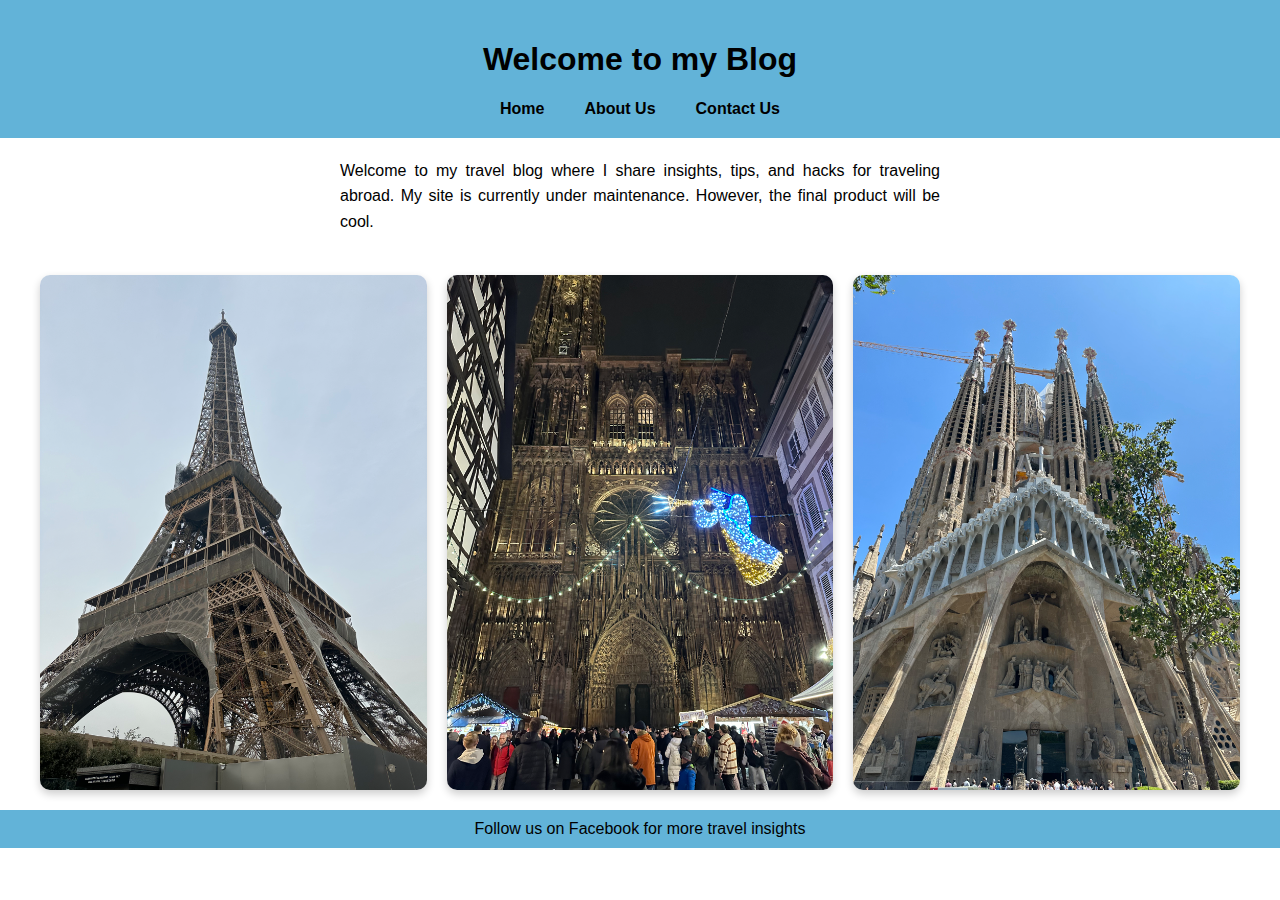
==== index.html @ 5c8da372 "Updated style, added pages to navigation menu" ====
<!doctype html>
<html class="no-js" lang="en">

  <head>
    <meta charset="utf-8">
    <meta name="viewport" content="width=device-width, initial-scale=1">
    <title>Travel Blog</title>
    <style>
      body {
        font-family: Arial, Helvetica, sans-serif;
        margin: 0;
        padding: 0;
        display: flex;
        flex-direction: column;
        align-items: center;
      }

      header {
        width: 100%;
        background-color: #62b3d8;
        color: rgb(0, 0, 0);
        padding: 20px 0;
        text-align: center;
      }

      header h1 {
        margin: 10;
        font-size: 2rem;
      }

      nav ul {
        list-style: none;
        padding: 0;
        margin: 10px 0 0;
        display: flex;
        justify-content: center;
        gap: 40px;
      }

      nav ul li {
        display: inline;
      }

      nav ul li a {
        text-decoration: none;
        color: black;
        font-weight: bold;
      }

      nav ul li a:hover {
        color: white;
        background-color: #000;
        padding: 5px 10px;
        border-radius: 5px;
      }

      .container {
        display: grid;
        grid-template-columns: repeat(auto-fit, minmax(300px, 1fr));
        gap: 20px;
        padding: 20px;
        max-width: 1200px;
      }

      .image-box {
        overflow: hidden;
        border-radius: 10px;
        box-shadow: 0 4px 8px rgba(0, 0, 0, 0.2);
      }

      .image-box img {
        width: 100%;
        height: auto;
        display: block;
      }

      footer {
        margin-top: auto;
        width: 100%;
        background-color: #62b3d8;
        color: rgb(0, 0, 0);
        text-align: center;
        padding: 10px;
      }
      p {max-width: 600px;
        word-wrap: break-word;
        margin: 20px auto;
        line-height: 1.6;
        text-align: justify;
    }

    </style>
  </head>

  <body>
    <header>
      <h1>Welcome to my Blog</h1>
      <nav>
        <ul>
          <li><a href="index.html">Home</a></li>
          <li><a href="aboutus.html">About Us</a></li>
          <li><a href="contactus.html">Contact Us</a></li>
        </ul>
      </nav>
    </header>
    <p>Welcome to my travel blog where I share insights, tips, and hacks for traveling abroad. My site is currently under maintenance. However, the final product will be cool.</p>
    <div class="container">
      <div class="image-box">
        <img src="img/IMG_2131.jpg" alt="Travel image 1">
      </div>
      <div class="image-box">
        <img src="img/IMG_0789.jpg" alt="Travel image 2">
      </div>
      <div class="image-box">
        <img src="img/IMG_6419.jpg" alt="Travel image 3">
      </div>
    </div>


    <footer>
      <p2>Follow us on Facebook for more travel insights</p2>
    </footer>
  </body>
</html>
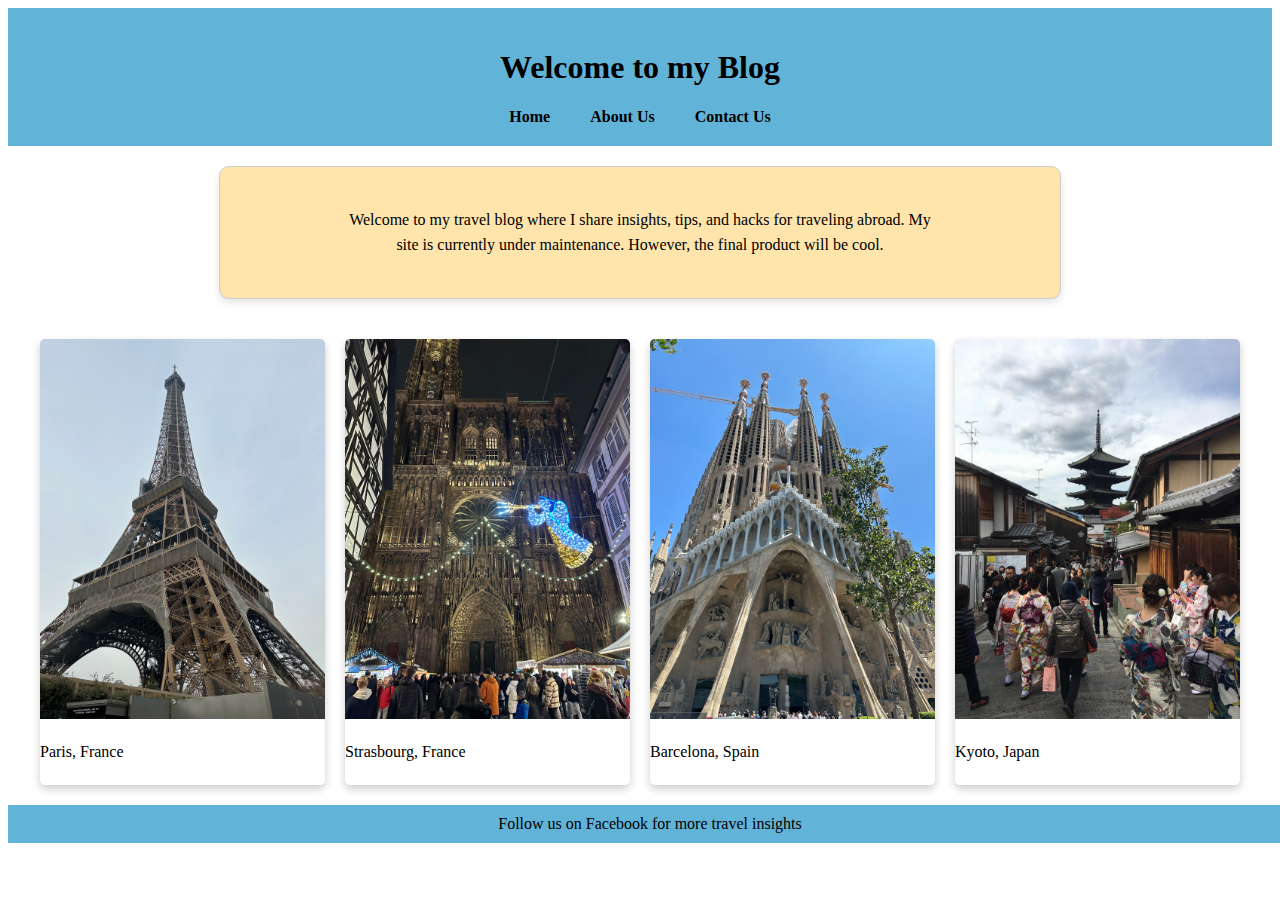
==== commit cff61fbb: "Updated style, created four more pages, made the four pages clickable links" ====
--- a/index.html
+++ b/index.html
@@ -5,93 +5,8 @@
     <meta charset="utf-8">
     <meta name="viewport" content="width=device-width, initial-scale=1">
     <title>Travel Blog</title>
-    <style>
-      body {
-        font-family: Arial, Helvetica, sans-serif;
-        margin: 0;
-        padding: 0;
-        display: flex;
-        flex-direction: column;
-        align-items: center;
-      }
-
-      header {
-        width: 100%;
-        background-color: #62b3d8;
-        color: rgb(0, 0, 0);
-        padding: 20px 0;
-        text-align: center;
-      }
-
-      header h1 {
-        margin: 10;
-        font-size: 2rem;
-      }
-
-      nav ul {
-        list-style: none;
-        padding: 0;
-        margin: 10px 0 0;
-        display: flex;
-        justify-content: center;
-        gap: 40px;
-      }
-
-      nav ul li {
-        display: inline;
-      }
-
-      nav ul li a {
-        text-decoration: none;
-        color: black;
-        font-weight: bold;
-      }
-
-      nav ul li a:hover {
-        color: white;
-        background-color: #000;
-        padding: 5px 10px;
-        border-radius: 5px;
-      }
-
-      .container {
-        display: grid;
-        grid-template-columns: repeat(auto-fit, minmax(300px, 1fr));
-        gap: 20px;
-        padding: 20px;
-        max-width: 1200px;
-      }
-
-      .image-box {
-        overflow: hidden;
-        border-radius: 10px;
-        box-shadow: 0 4px 8px rgba(0, 0, 0, 0.2);
-      }
-
-      .image-box img {
-        width: 100%;
-        height: auto;
-        display: block;
-      }
-
-      footer {
-        margin-top: auto;
-        width: 100%;
-        background-color: #62b3d8;
-        color: rgb(0, 0, 0);
-        text-align: center;
-        padding: 10px;
-      }
-      p {max-width: 600px;
-        word-wrap: break-word;
-        margin: 20px auto;
-        line-height: 1.6;
-        text-align: justify;
-    }
-
-    </style>
+    <link rel="stylesheet" href="css/style.css">
   </head>
-
   <body>
     <header>
       <h1>Welcome to my Blog</h1>
@@ -103,18 +18,42 @@
         </ul>
       </nav>
     </header>
-    <p>Welcome to my travel blog where I share insights, tips, and hacks for traveling abroad. My site is currently under maintenance. However, the final product will be cool.</p>
-    <div class="container">
-      <div class="image-box">
-        <img src="img/IMG_2131.jpg" alt="Travel image 1">
+
+    <div class="text-box">
+        <p>Welcome to my travel blog where I share insights, tips, and hacks for traveling abroad. My site is currently under maintenance. However, the final product will be cool.</p>
       </div>
-      <div class="image-box">
-        <img src="img/IMG_0789.jpg" alt="Travel image 2">
+
+      <div class="container">
+        <!-- Paris -->
+        <div class="image-box">
+          <a href="paris.html">
+            <img src="img/IMG_2131.jpg" alt="Paris">
+          </a>
+          <p>Paris, France</p>
+        </div>
+        <!-- Strasbourg -->
+        <div class="image-box">
+          <a href="strasbourg.html">
+            <img src="img/IMG_0789.jpg" alt="Strasbourg">
+          </a>
+          <p>Strasbourg, France</p>
+        </div>
+        <!-- Barcelona -->
+        <div class="image-box">
+          <a href="barcelona.html">
+            <img src="img/IMG_6419.jpg" alt="Barcelona">
+          </a>
+          <p>Barcelona, Spain</p>
+        </div>
+        <!-- Japan -->
+        <div class="image-box">
+          <a href="japan.html">
+            <img src="img/unnamed.jpg" alt="Japan">
+          </a>
+          <p>Kyoto, Japan</p>
+        </div>
       </div>
-      <div class="image-box">
-        <img src="img/IMG_6419.jpg" alt="Travel image 3">
-      </div>
-    </div>
+      
 
 
     <footer>
--- a/css/style.css
+++ b/css/style.css
@@ -0,0 +1,103 @@
+<style>
+body {
+  font-family: Arial, Helvetica, sans-serif;
+  margin: 0;
+  padding: 0;
+  display: flex;
+  flex-direction: column;
+  align-items: center;
+}
+
+header {
+  width: 100%;
+  background-color: #62b3d8;
+  color: rgb(0, 0, 0);
+  padding: 20px 0;
+  text-align: center;
+}
+
+header h1 {
+  margin: 10;
+  font-size: 2rem;
+}
+
+nav ul {
+  list-style: none;
+  padding: 0;
+  margin: 10px 0 0;
+  display: flex;
+  justify-content: center;
+  gap: 40px;
+}
+
+nav ul li {
+  display: inline;
+}
+
+nav ul li a {
+  text-decoration: none;
+  color: black;
+  font-weight: bold;
+}
+
+nav ul li a:hover {
+  color: white;
+  background-color: #000;
+  padding: 5px 10px;
+  border-radius: 5px;
+}
+
+.text-box {
+  max-width: 800px; /* Constrain the box width */
+  margin: 20px auto; /* Center the box */
+  padding: 20px; /* Add padding inside the box */
+  border: 1px solid #ccc; /* Add a subtle border */
+  border-radius: 10px; /* Round the corners */
+  background-color: #ffe5ac; /* Light background color for contrast */
+  box-shadow: 0 4px 8px rgba(0, 0, 0, 0.1); /* Add a light shadow */
+}
+
+.text-box p {
+  text-align: center;
+}
+
+
+
+.container {
+  display: grid;
+  grid-template-columns: repeat(auto-fit, minmax(250px, 1fr)); 
+  gap: 20px; 
+  padding: 20px;
+  max-width: 1200px; 
+  margin: auto; 
+}
+
+.image-box {
+  border-radius: 5px;
+  box-shadow: 0 4px 8px rgba(0, 0, 0, 0.2); 
+  overflow: hidden; 
+}
+
+
+.image-box img {
+  width: 100%;
+  height: auto;
+  display: block;
+}
+
+footer {
+  margin-top: auto;
+  width: 100%;
+  background-color: #62b3d8;
+  color: rgb(0, 0, 0);
+  text-align: center;
+  padding: 10px;
+}
+p {max-width: 600px;
+  word-wrap: break-word;
+  margin: 20px auto;
+  line-height: 1.6;
+  text-align: justify;
+}
+
+</style>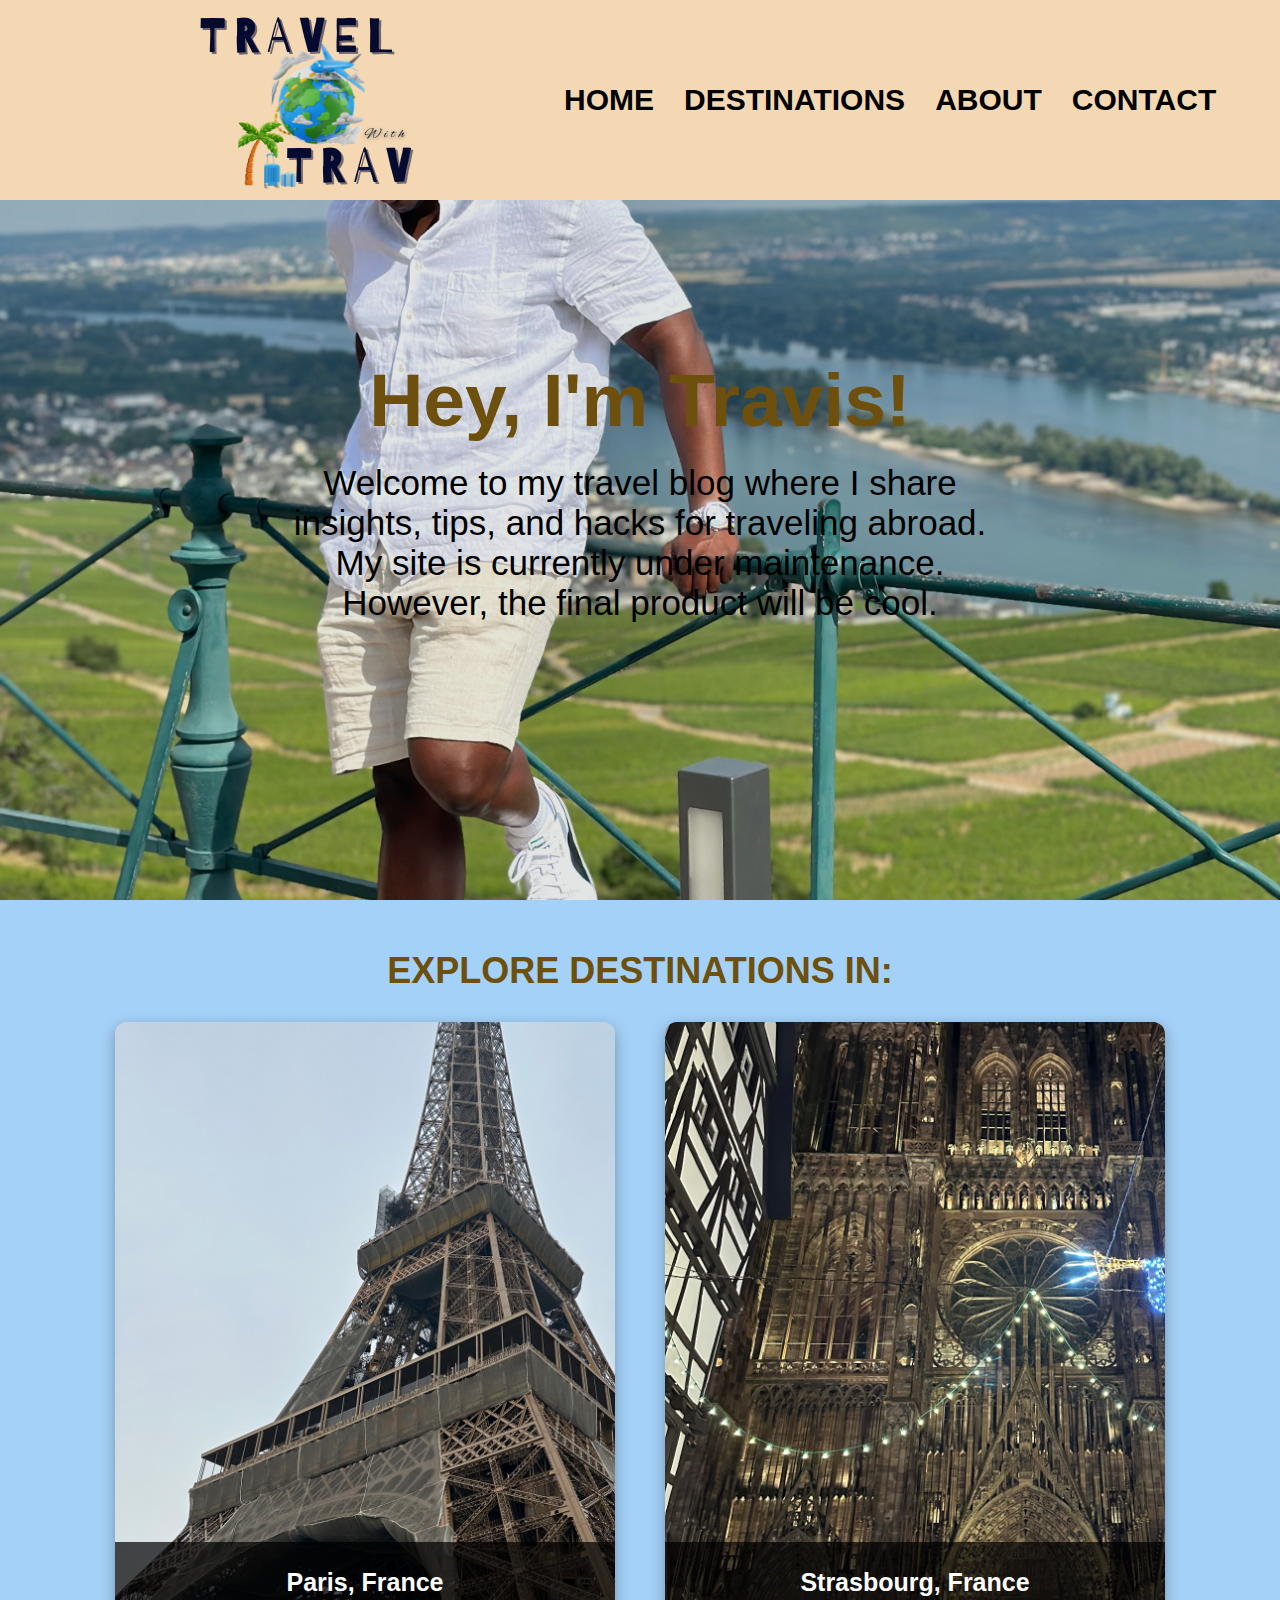
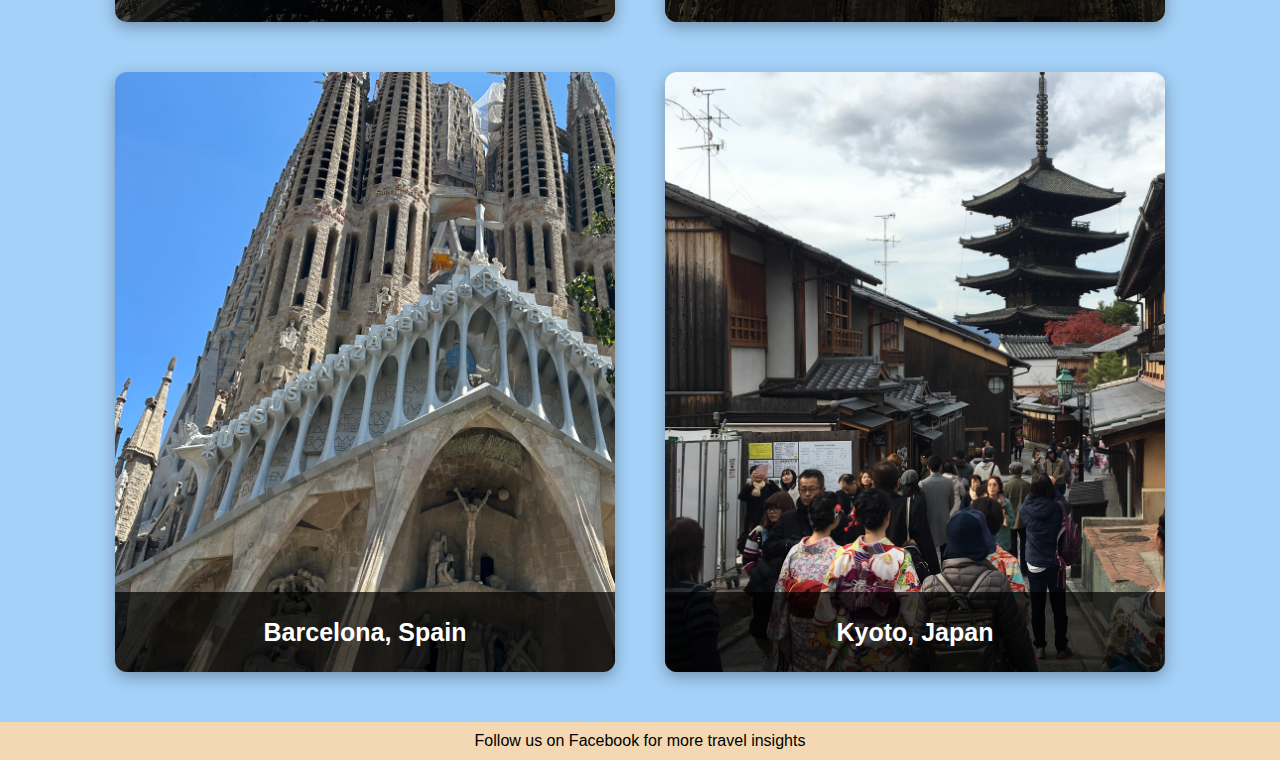
==== commit e699be1a: "Fixed formatting, added logo" ====
--- a/index.html
+++ b/index.html
@@ -1,63 +1,288 @@
-<!doctype html>
-<html class="no-js" lang="en">
-
-  <head>
-    <meta charset="utf-8">
-    <meta name="viewport" content="width=device-width, initial-scale=1">
-    <title>Travel Blog</title>
-    <link rel="stylesheet" href="css/style.css">
-  </head>
-  <body>
-    <header>
-      <h1>Welcome to my Blog</h1>
-      <nav>
-        <ul>
-          <li><a href="index.html">Home</a></li>
-          <li><a href="aboutus.html">About Us</a></li>
-          <li><a href="contactus.html">Contact Us</a></li>
-        </ul>
-      </nav>
-    </header>
-
-    <div class="text-box">
-        <p>Welcome to my travel blog where I share insights, tips, and hacks for traveling abroad. My site is currently under maintenance. However, the final product will be cool.</p>
-      </div>
-
-      <div class="container">
+<!DOCTYPE html>
+<html lang="en">
+
+<head>
+  <meta charset="UTF-8">
+  <meta name="viewport" content="width=device-width, initial-scale=1">
+  <title>Travel Blog</title>
+</head>
+<style>
+  *{
+    margin: 0;
+    padding: 0;
+    font-family: Arial, Helvetica, sans-serif;
+    box-sizing: border-box;
+}
+  .container{
+    width: 100%;
+    max-height: 80px;
+}
+  nav {
+  position: fixed;
+  top: 0;
+  left: 0;
+  width: 100%;
+  background: #f3d8b3;
+  height: 80px;
+  display: flex;
+  align-items: center;
+  justify-content: space-between;
+  padding: 100px 5%; 
+  z-index: 100;
+}
+nav ul {
+  list-style: none;
+  justify-content: flex-end;
+  display: flex;
+  padding-inline: 0 1000px;
+  gap: 30px;
+}
+nav ul li {
+  display: inline;
+}
+
+nav ul li a {
+  text-decoration: none;
+  font-size: 30px;
+  color: #000;
+  font-weight: 700;
+  text-transform: uppercase;
+  transition: color 0.3s ease;
+}
+
+nav ul li a:hover {
+  color: #002df7;
+}
+/* Logo Style */
+.logo { 
+    display: flex;
+    cursor: pointer;
+    align-items: center;
+    text-decoration: none;
+}
+/* Hero Section */
+.hero {
+  background-image: url("img/hero.jpg");
+  background-size: cover;
+  background-position: center;
+  height: 100vh;
+  display: flex;
+  justify-content: center;
+  align-items: center;
+  text-align: center;
+  color: white;
+  padding-top: 80px;
+  position: relative;
+}
+/* Adding a Dark overlay for a little better readability */
+.hero::before {
+  content: "";
+  position: absolute;
+  top: 0;
+  left: 0;
+  width: 100%;
+  height: 100%;
+  background: rgba(0, 0, 0, 0.1);
+}
+
+.hero-content {
+  position: relative;
+  max-width: 700px;
+}
+
+.hero h1 {
+  font-size: 75px;
+  font-weight: 700;
+  color: #6d4f0e;
+}
+
+.hero p {
+  font-size: 35px;
+  margin-top: 20px;
+  font-weight: 300;
+  color: black;
+}
+footer {
+    margin-top: auto;
+    width: 100%;
+    background-color: #f3d8b3;
+    color: rgb(0, 0, 0);
+    text-align: center;
+    padding: 10px;
+}
+/* Destination Section Styling */
+.destination-section {
+  text-align: center;
+  padding: 50px 10px;
+  background-color: #a4d1f8;
+  background-size: cover;
+  background-position: center;
+  background-attachment: fixed;
+  color: white;
+}
+
+/* Section Title */
+.destination-section h2 {
+  font-size: 36px;
+  font-weight: 700;
+  margin-bottom: 30px;
+  color: #6d4f0e;
+  text-transform: uppercase;
+}
+
+/* Container for Cards */
+.destination-container {
+  display: flex;
+  justify-content: center;
+  flex-wrap: wrap;
+  gap: 50px;
+}
+
+/* Card Styling */
+.image-box {
+  position: relative;
+  width: 500px;
+  border-radius: 12px;
+  overflow: hidden;
+  box-shadow: 0px 5px 15px rgba(0, 0, 0, 0.3);
+  transition: transform 0.3s ease-in-out;
+}
+
+.image-box img {
+  width: 150%;
+  height: 600px;
+  object-fit: cover;
+  display: block;
+  transition: transform 0.3s ease-in-out;
+}
+
+/* Hover effect */
+.image-box:hover {
+  transform: scale(1.05);
+}
+
+/* Overlay for text */
+.image-box .overlay {
+  position: absolute;
+  bottom: 0;
+  left: 0;
+  width: 100%;
+  height: 80px;
+  background: rgba(0, 0, 0, 0.7);
+  display: flex;
+  align-items: center;
+  justify-content: center;
+}
+
+  /* Text inside overlay */
+.image-box .overlay p {
+  font-size: 25px;
+  font-weight: 600;
+  color: white;
+  margin: 0;
+}
+/* Mobile View */
+@media screen and (max-width: 768px) {
+  ul {
+    display: none; /* This will hide my menu bar initially */
+    flex-direction: column;
+    position: absolute;
+    top: 80px;
+    right: 0;
+    background: #f3d8b3;
+    width: 100%;
+    text-align: center;
+    padding: 20px 0;
+  }
+
+  ul.show {
+    display: flex;
+  }
+
+  .menu-icon {
+    display: block;
+    font-size: 30px;
+    cursor: pointer;
+    color: black;
+    padding: 10px;
+  }
+}
+
+/* Default (larger screens) */
+.menu-icon {
+  display: none;
+}
+</style>
+<body>
+  <!-- Navigation Menu -->
+  <div class="container">
+    <nav>
+      <a href="index.html">
+        <img src="img/logo.png" class="logo">
+      </a>
+      <ul>
+        <li><a href="index.html">Home</a></li>
+        <li><a href="destinations.html">Destinations</a></li>
+        <li><a href="about.html">About</a></li>
+        <li><a href="contact.html">Contact</a></li>
+      </ul>
+    </nav>
+  </div>
+  <!-- Hero Section -->
+  <section class="hero">
+    <div class="hero-content">
+      <h1>Hey, I'm Travis!</h1>
+      <p>Welcome to my travel blog where I share insights, tips, and hacks for traveling abroad. My site is currently under maintenance. However, the final product will be cool.</p>
+    </div>
+  </section>
+    <!-- Destination Section -->
+  <section class="destination-section">
+    <h2>Explore destinations in:</h2>
+      <div class="destination-container">
         <!-- Paris -->
-        <div class="image-box">
+    <div class="image-box">
           <a href="paris.html">
-            <img src="img/IMG_2131.jpg" alt="Paris">
-          </a>
-          <p>Paris, France</p>
-        </div>
-        <!-- Strasbourg -->
-        <div class="image-box">
+              <img src="img/IMG_2131.jpg" alt="Paris">
+          </a>
+          <div class="overlay">
+              <p>Paris, France</p>
+          </div>
+      </div>
+      <!-- Strasbourg -->
+      <div class="image-box">
           <a href="strasbourg.html">
-            <img src="img/IMG_0789.jpg" alt="Strasbourg">
-          </a>
-          <p>Strasbourg, France</p>
-        </div>
-        <!-- Barcelona -->
-        <div class="image-box">
+              <img src="img/IMG_0789.jpg" alt="Strasbourg">
+          </a>
+          <div class="overlay">
+              <p>Strasbourg, France</p>
+          </div>
+      </div>
+      <!-- Barcelona -->
+      <div class="image-box">
           <a href="barcelona.html">
-            <img src="img/IMG_6419.jpg" alt="Barcelona">
-          </a>
-          <p>Barcelona, Spain</p>
-        </div>
-        <!-- Japan -->
-        <div class="image-box">
+              <img src="img/IMG_6419.jpg" alt="Barcelona">
+          </a>
+          <div class="overlay">
+              <p>Barcelona, Spain</p>
+          </div>
+      </div>
+      <!-- Japan -->
+      <div class="image-box">
           <a href="japan.html">
-            <img src="img/unnamed.jpg" alt="Japan">
-          </a>
-          <p>Kyoto, Japan</p>
-        </div>
-      </div>
-      
-
-
-    <footer>
-      <p2>Follow us on Facebook for more travel insights</p2>
-    </footer>
-  </body>
+              <img src="img/kyoto.jpg" alt="Japan">
+          </a>
+          <div class="overlay">
+              <p>Kyoto, Japan</p>
+          </div>
+      </div>
+    </div>
+  </section>
+  <!-- Footer -->
+  <footer>
+    <p>Follow us on Facebook for more travel insights</p>
+  </footer>
+
+</body>
+
 </html>
+
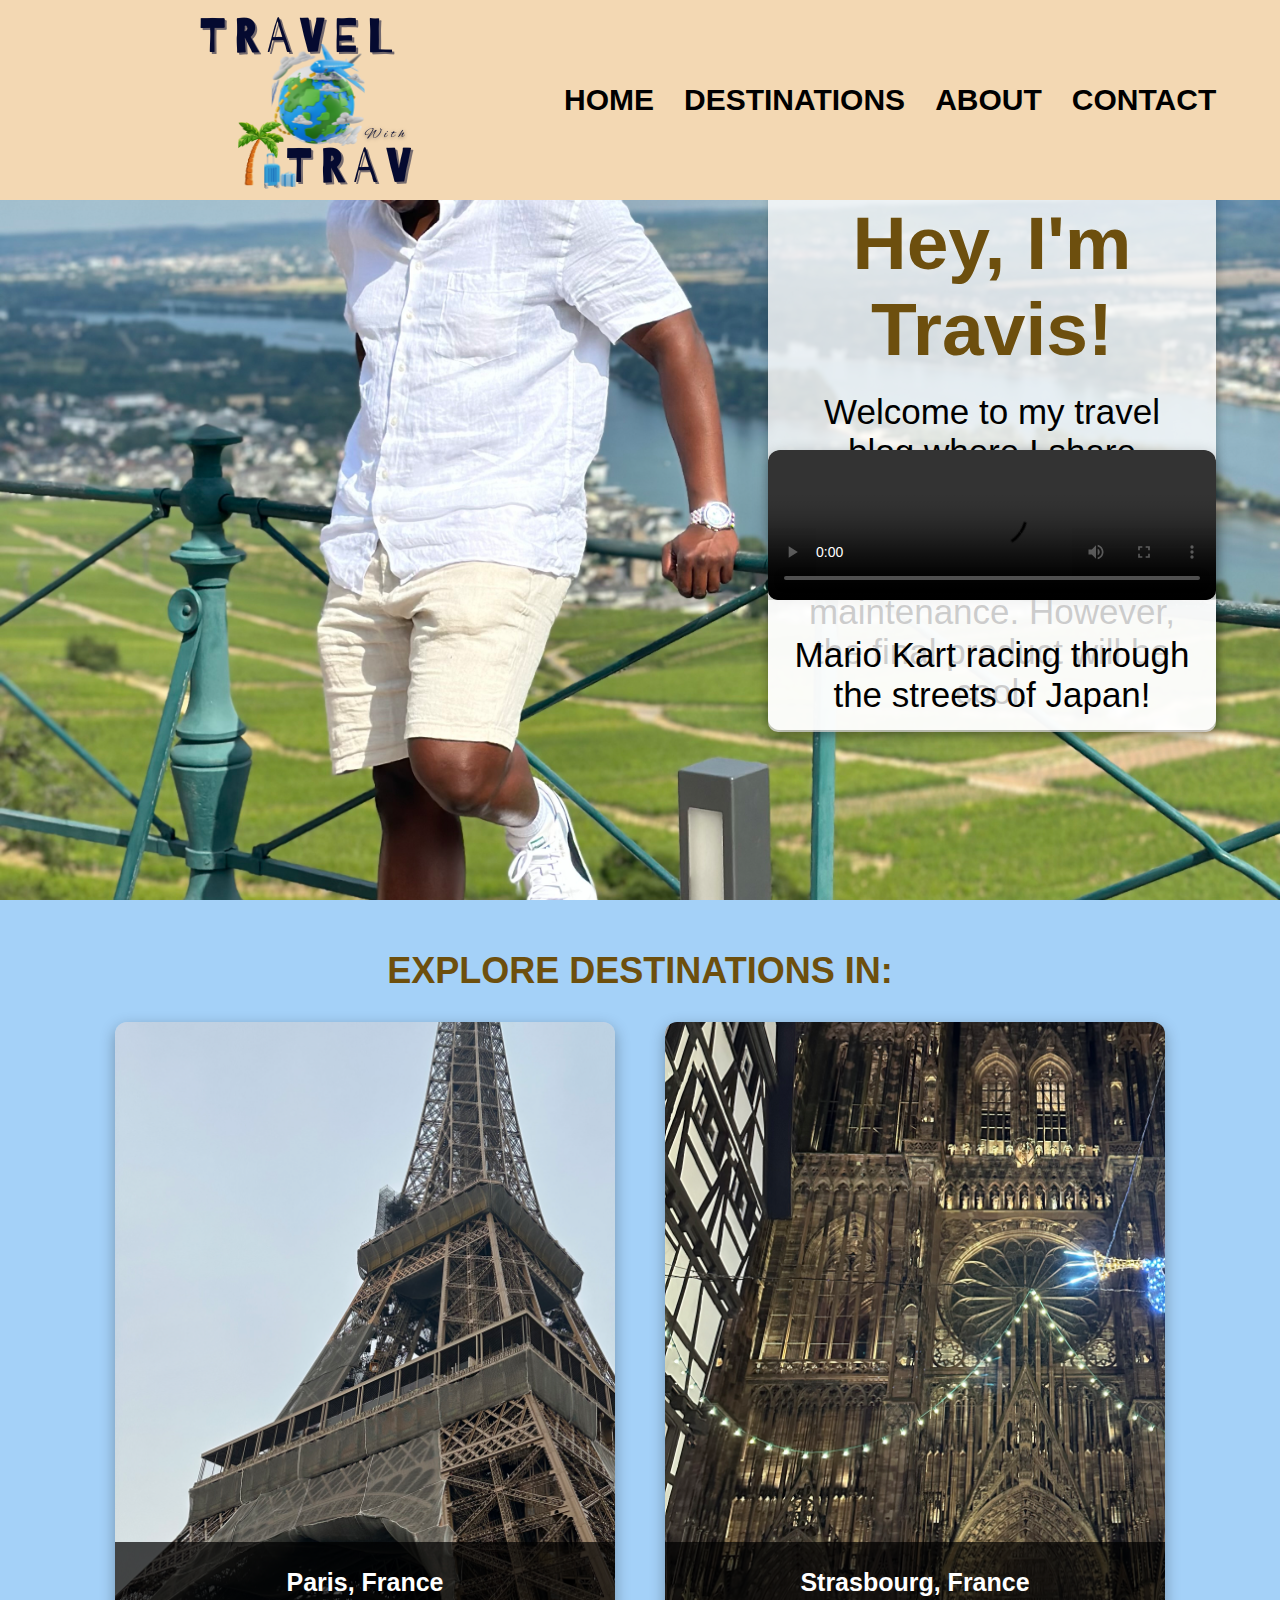
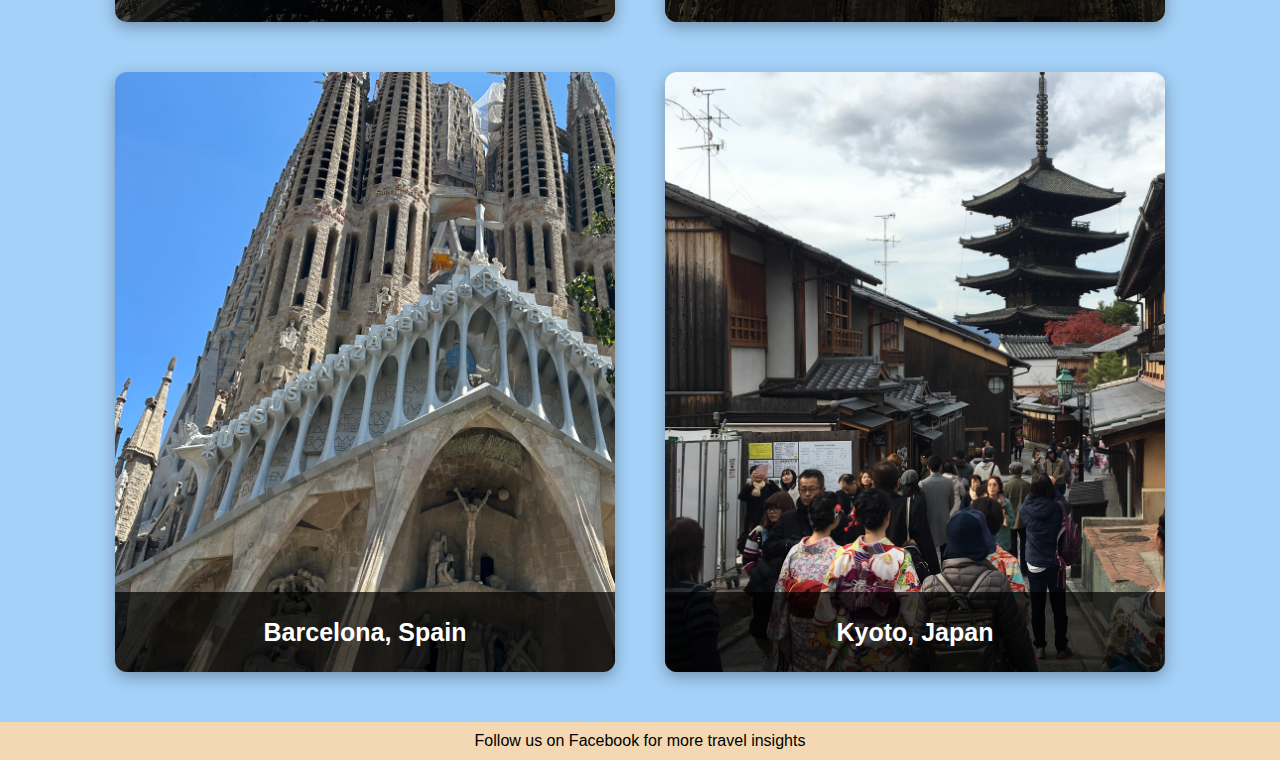
==== commit e8f48dbc: "added JS video and updated dropdown menu" ====
--- a/index.html
+++ b/index.html
@@ -74,20 +74,17 @@
   padding-top: 80px;
   position: relative;
 }
-/* Adding a Dark overlay for a little better readability */
-.hero::before {
-  content: "";
+
+.hero-content {
   position: absolute;
-  top: 0;
-  left: 0;
-  width: 100%;
-  height: 100%;
-  background: rgba(0, 0, 0, 0.1);
-}
-
-.hero-content {
-  position: relative;
-  max-width: 700px;
+  top: 20%;
+  right: 5%;
+  width: 35%;
+  background: rgba(255, 255, 255, 0.8);
+  padding: 20px;
+  border-radius: 10px;
+  box-shadow: 2px 2px 10px rgba(0, 0, 0, 0.2);
+  text-align: center;
 }
 
 .hero h1 {
@@ -102,6 +99,44 @@
   font-weight: 300;
   color: black;
 }
+/*JS Video Container*/
+
+/* Video Box Container (Wraps video & text) */
+.video-box {
+  position: absolute;
+  top: 50%;
+  right: 5%;
+  width: 35%;
+  border-radius: 12px;
+  overflow: hidden;
+  box-shadow: 0px 5px 15px rgba(0, 0, 0, 0.3);
+  transition: transform 0.3s ease-in-out;
+}
+
+/* Video Container (Removed absolute positioning) */
+.videoContainer {
+  width: 100%;
+  height: auto;
+}
+
+/* Video Styling */
+.videoContainer video {
+  width: 100%;
+  display: block;
+  border-radius: 10px;
+  box-shadow: 2px 2px 10px rgba(0, 0, 0, 0.2);
+}
+
+/* Overlay Text Below Video */
+.video-overlay {
+  background: rgba(255, 255, 255, 0.8);
+  padding: 15px;
+  text-align: center;
+  color: rgb(255, 255, 255);
+  font-size: 20px;
+  font-weight: 600;
+}
+
 footer {
     margin-top: auto;
     width: 100%;
@@ -212,6 +247,58 @@
 .menu-icon {
   display: none;
 }
+/* Dropdown Menu Styling */
+.dropdown {
+  position: relative;
+  display: inline-block;
+}
+
+.dropdown-menu {
+  display: none;
+  position: absolute;
+  top: 100%;
+  left: 0;
+  background: white;
+  list-style: none;
+  padding: 10px 0;
+  min-width: 220px;
+  box-shadow: 0 4px 6px rgba(0, 0, 0, 0.1);
+  border-radius: 5px;
+}
+
+.dropdown-menu li {
+  padding: 50px 20px;
+}
+
+.dropdown-menu li a {
+  text-decoration: none;
+  color: black;
+  font-size: 30px;
+  display: block;
+}
+
+.dropdown-menu li a:hover {
+  background: #d6b983;
+}
+
+/* Show Dropdown on Hover */
+.dropdown:hover .dropdown-menu {
+  display: block;
+}
+
+/* Mobile Compatibility */
+@media screen and (max-width: 768px) {
+  .dropdown-menu {
+    position: static;
+    display: none;
+    background: #f3d8b3;
+    width: 100%;
+  }
+
+  .dropdown:hover .dropdown-menu {
+    display: block;
+  }
+}
 </style>
 <body>
   <!-- Navigation Menu -->
@@ -222,7 +309,14 @@
       </a>
       <ul>
         <li><a href="index.html">Home</a></li>
-        <li><a href="destinations.html">Destinations</a></li>
+        <li class="dropdown">
+          <a href="#">Destinations</a>
+          <ul class="dropdown-menu">
+            <li><a href="france.html">France</a></li>
+            <li><a href="spain.html">Spain</a></li>
+            <li><a href="japan.html">Japan</a></li>
+          </ul>
+        </li>
         <li><a href="about.html">About</a></li>
         <li><a href="contact.html">Contact</a></li>
       </ul>
@@ -234,14 +328,55 @@
       <h1>Hey, I'm Travis!</h1>
       <p>Welcome to my travel blog where I share insights, tips, and hacks for traveling abroad. My site is currently under maintenance. However, the final product will be cool.</p>
     </div>
+    <!-- JS video for hero -->
+    <div class="video-box">
+      <div id="VideoSection" class="videoContainer"></div>
+      <div class="video-overlay">
+        <p>Mario Kart racing through the streets of Japan!</p>
+      </div>
+    </div>
   </section>
+  </section>
+  
+  <script>
+    document.addEventListener("DOMContentLoaded", function () {
+        
+        let videocontainer = document.getElementById("VideoSection");
+  
+        // Ensure the container exists before inserting the video
+        if (!videocontainer) {
+            console.error("Error: The #VideoSection div is missing.");
+            return;
+        }
+  
+        // Creates my video element
+        let videoElement = document.createElement("video");
+        videoElement.setAttribute("controls", "true");
+        videoElement.setAttribute("autoplay", "true");
+        videoElement.setAttribute("muted", "true"); // This is required for autoplay
+        videoElement.setAttribute("loop", "true");
+        videoElement.setAttribute("width", "100%");
+  
+        // Creates my video source element
+        let sourceElement = document.createElement("source");
+        sourceElement.setAttribute("src", "video/VID_mario2.mp4"); // Ensures my file exists
+        sourceElement.setAttribute("type", "video/mp4");
+  
+        // Append source to video
+        videoElement.appendChild(sourceElement);
+  
+        // Append video to the correct container
+        videocontainer.appendChild(videoElement);
+    });
+  </script>
+  
     <!-- Destination Section -->
   <section class="destination-section">
     <h2>Explore destinations in:</h2>
       <div class="destination-container">
         <!-- Paris -->
     <div class="image-box">
-          <a href="paris.html">
+          <a href="france.html">
               <img src="img/IMG_2131.jpg" alt="Paris">
           </a>
           <div class="overlay">
@@ -250,7 +385,7 @@
       </div>
       <!-- Strasbourg -->
       <div class="image-box">
-          <a href="strasbourg.html">
+          <a href="france.html">
               <img src="img/IMG_0789.jpg" alt="Strasbourg">
           </a>
           <div class="overlay">
@@ -259,7 +394,7 @@
       </div>
       <!-- Barcelona -->
       <div class="image-box">
-          <a href="barcelona.html">
+          <a href="spain.html">
               <img src="img/IMG_6419.jpg" alt="Barcelona">
           </a>
           <div class="overlay">
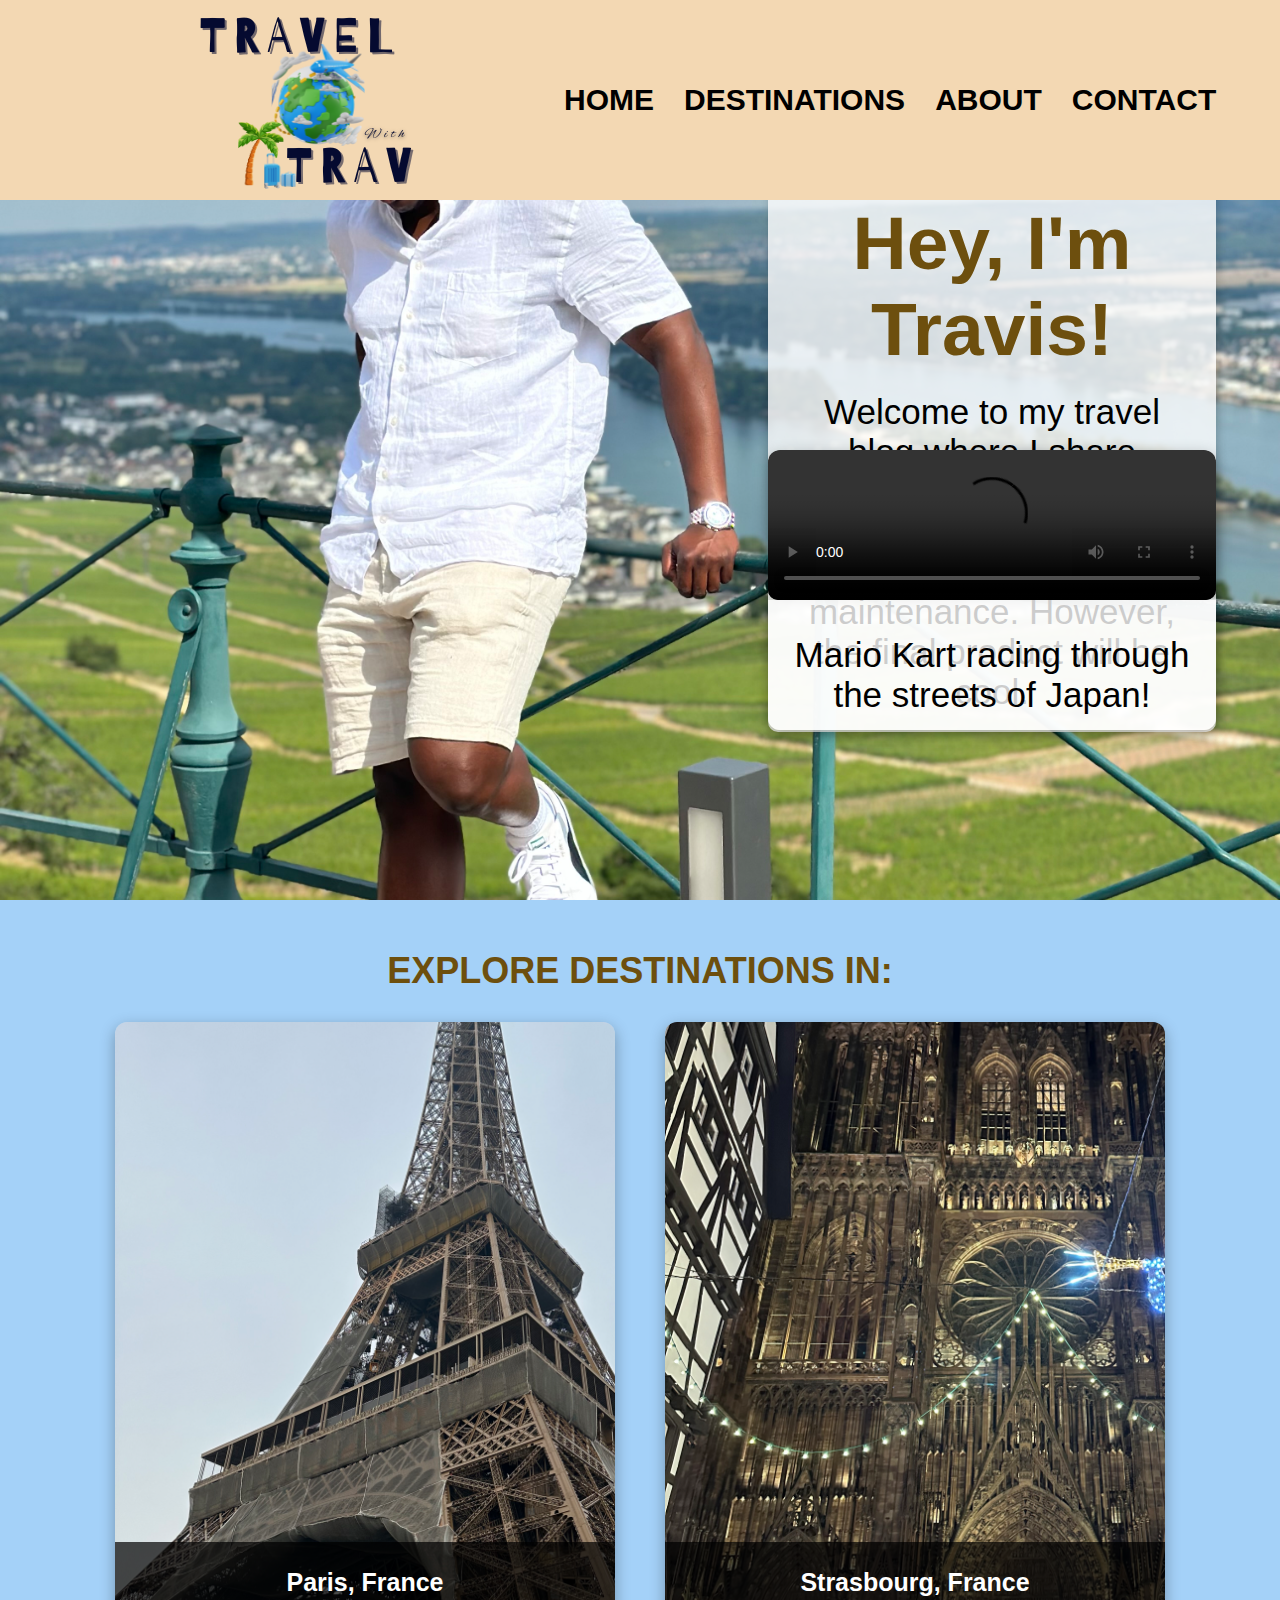
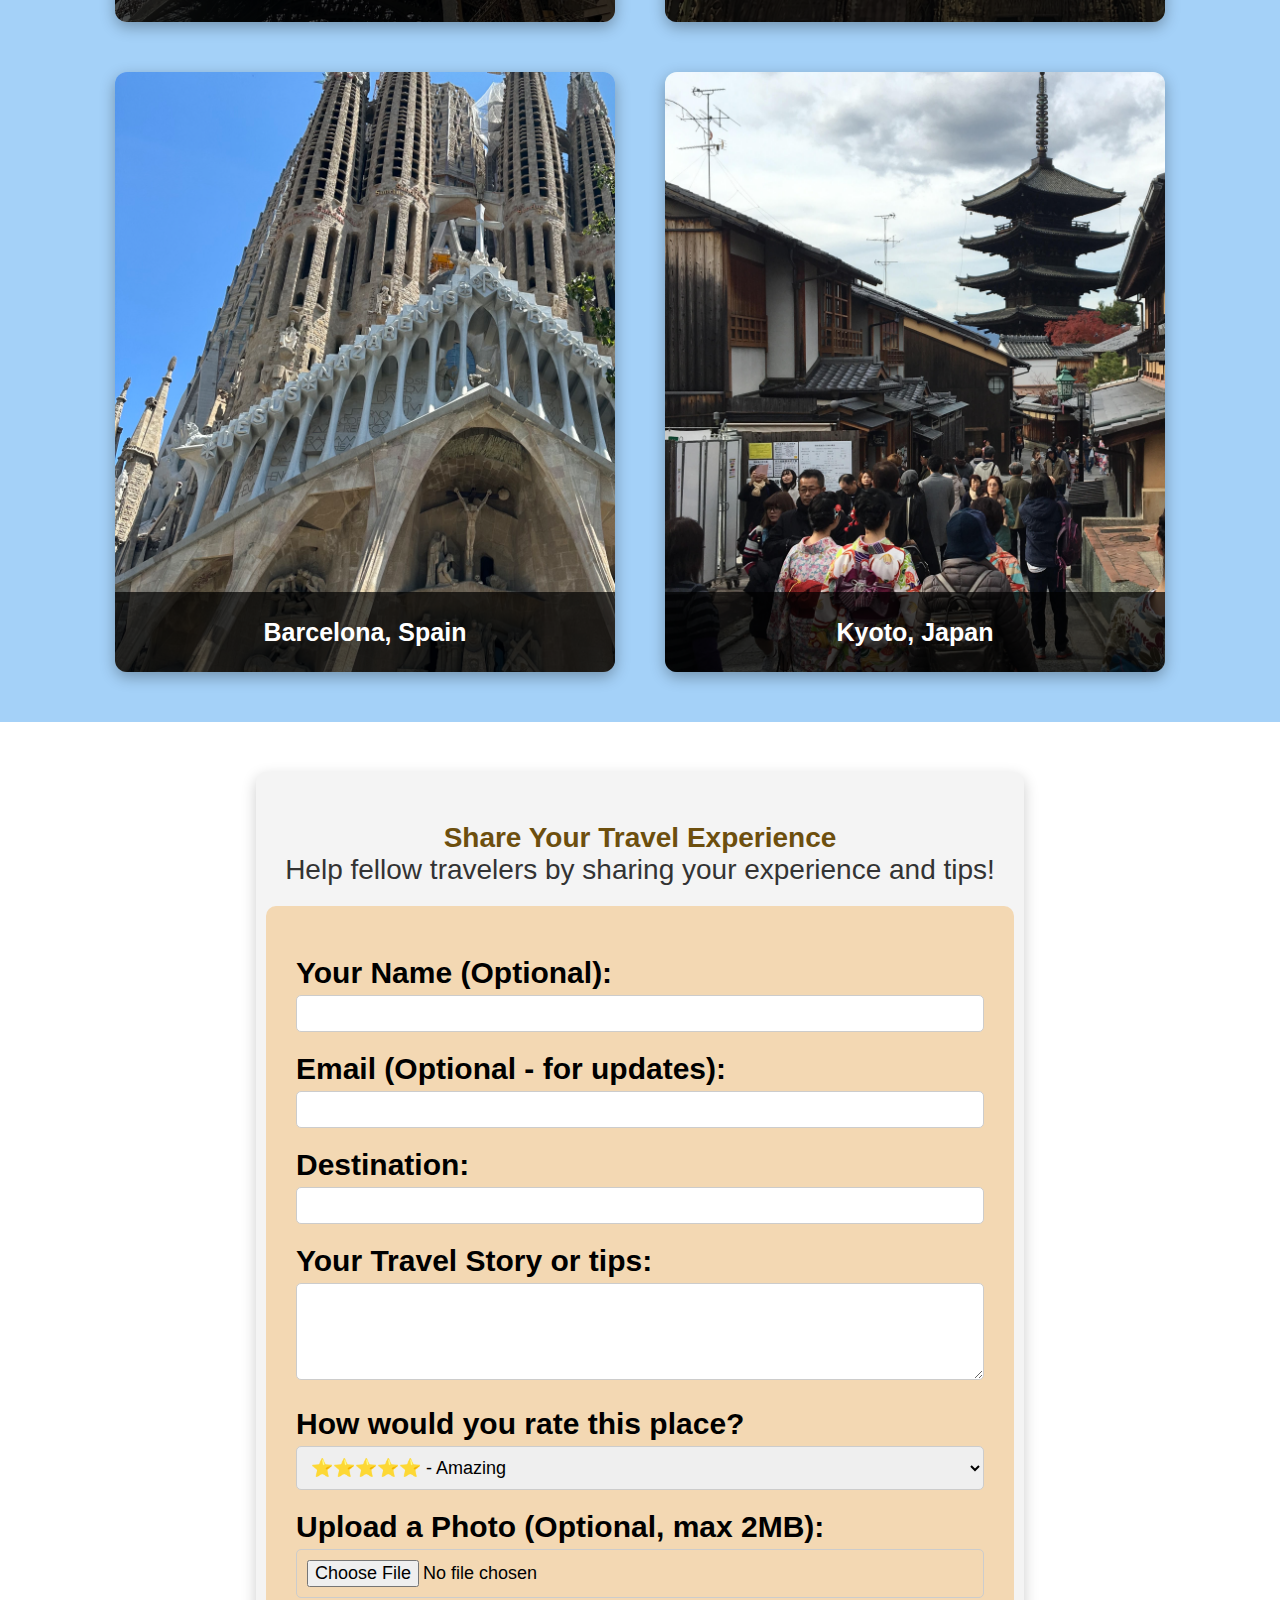
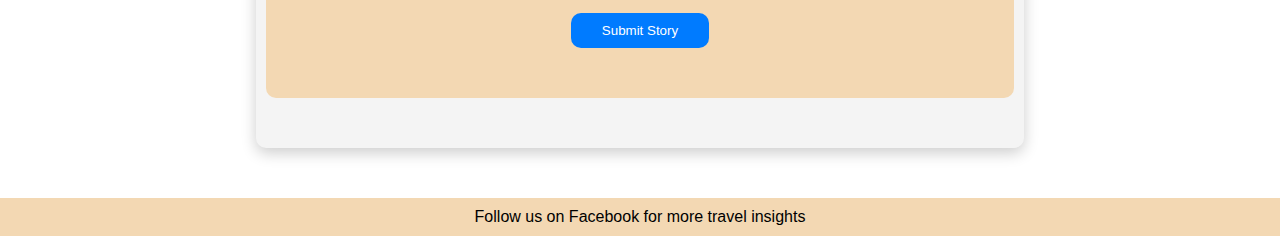
==== commit 2edd3898: "added input section" ====
--- a/index.html
+++ b/index.html
@@ -285,6 +285,90 @@
 .dropdown:hover .dropdown-menu {
   display: block;
 }
+
+/* Travel Form Section */
+.travel-form-section {
+    text-align: center;
+    padding: 50px 10px;
+    background-color: #f4f4f4;
+    border-radius: 10px;
+    width: 60%;
+    margin: 50px auto;
+    box-shadow: 0px 5px 15px rgba(0, 0, 0, 0.2);
+}
+
+.travel-form-section h2 {
+    font-size: 28px;
+    color: #6d4f0e;
+    margin: auto;
+    text-align: center;
+}
+
+.travel-form-section p {
+    font-size: 28px;
+    color: #333;
+    margin-bottom: 20px;
+}
+
+/* Travel Form Styling */
+form {
+    background: #f3d8b3;
+    padding: 30px;
+    border-radius: 10px;
+    text-align: left;
+    font-size: 30px;
+}
+
+label {
+    font-weight: bold;
+    margin-top: 20px;
+    display: block;
+}
+select {
+    font-size: 18px;
+    padding: 8px; 
+}
+/*this is the file upload button*/
+input[type="file"] {
+    font-size: 18px;
+}
+
+input, textarea, select {
+    width: 100%;
+    padding: 10px;
+    margin-top: 5px;
+    border: 1px solid #ccc;
+    border-radius: 5px;
+}
+
+button {
+    margin-top: 15px;
+    background: #007BFF;
+    color: white;
+    padding: 10px;
+    border: none;
+    width: 20%;
+    border-radius: 10px;
+    cursor: pointer;
+    display: block; 
+    margin-left: auto; 
+    margin-right: auto;
+    text-align: center;
+}
+
+
+button:hover {
+    background: #0056b3;
+}
+
+/* Image Preview for travel form */
+#imagePreview img {
+    width: 100px;
+    height: auto;
+    margin-top: 10px;
+    border-radius: 5px;
+}
+
 
 /* Mobile Compatibility */
 @media screen and (max-width: 768px) {
@@ -412,6 +496,42 @@
       </div>
     </div>
   </section>
+  <section class="travel-form-section">
+    <h2> Share Your Travel Experience</h2>
+    <p>Help fellow travelers by sharing your experience and tips!</p>
+
+    <form id="travelForm">
+      <label for="name">Your Name (Optional):</label>
+      <input type="text" id="name" name="name">
+
+      <label for="email">Email (Optional - for updates):</label>
+      <input type="email" id="email" name="email">
+
+      <label for="destination">Destination:</label>
+      <input type="text" id="destination" name="destination" required>
+
+      <label for="story">Your Travel Story or tips:</label>
+      <textarea id="story" name="story" rows="5" required></textarea>
+
+      <label for="rating">How would you rate this place?</label>
+      <select id="rating" name="rating">
+          <option value="5">⭐️⭐️⭐️⭐️⭐️ - Amazing</option>
+          <option value="4">⭐️⭐️⭐️⭐️ - Great</option>
+          <option value="3">⭐️⭐️⭐️ - Good</option>
+          <option value="2">⭐️⭐️ - Okay</option>
+          <option value="1">⭐️ - Wouldn’t recommend</option>
+      </select>
+
+      <label for="image">Upload a Photo (Optional, max 2MB):</label>
+      <input type="file" id="image" name="image" accept="image/*">
+      <div id="imagePreview"></div>
+
+      <button type="submit">Submit Story</button>
+      <p id="message"></p>
+  </form>
+</section>
+
+  </section>
   <!-- Footer -->
   <footer>
     <p>Follow us on Facebook for more travel insights</p>
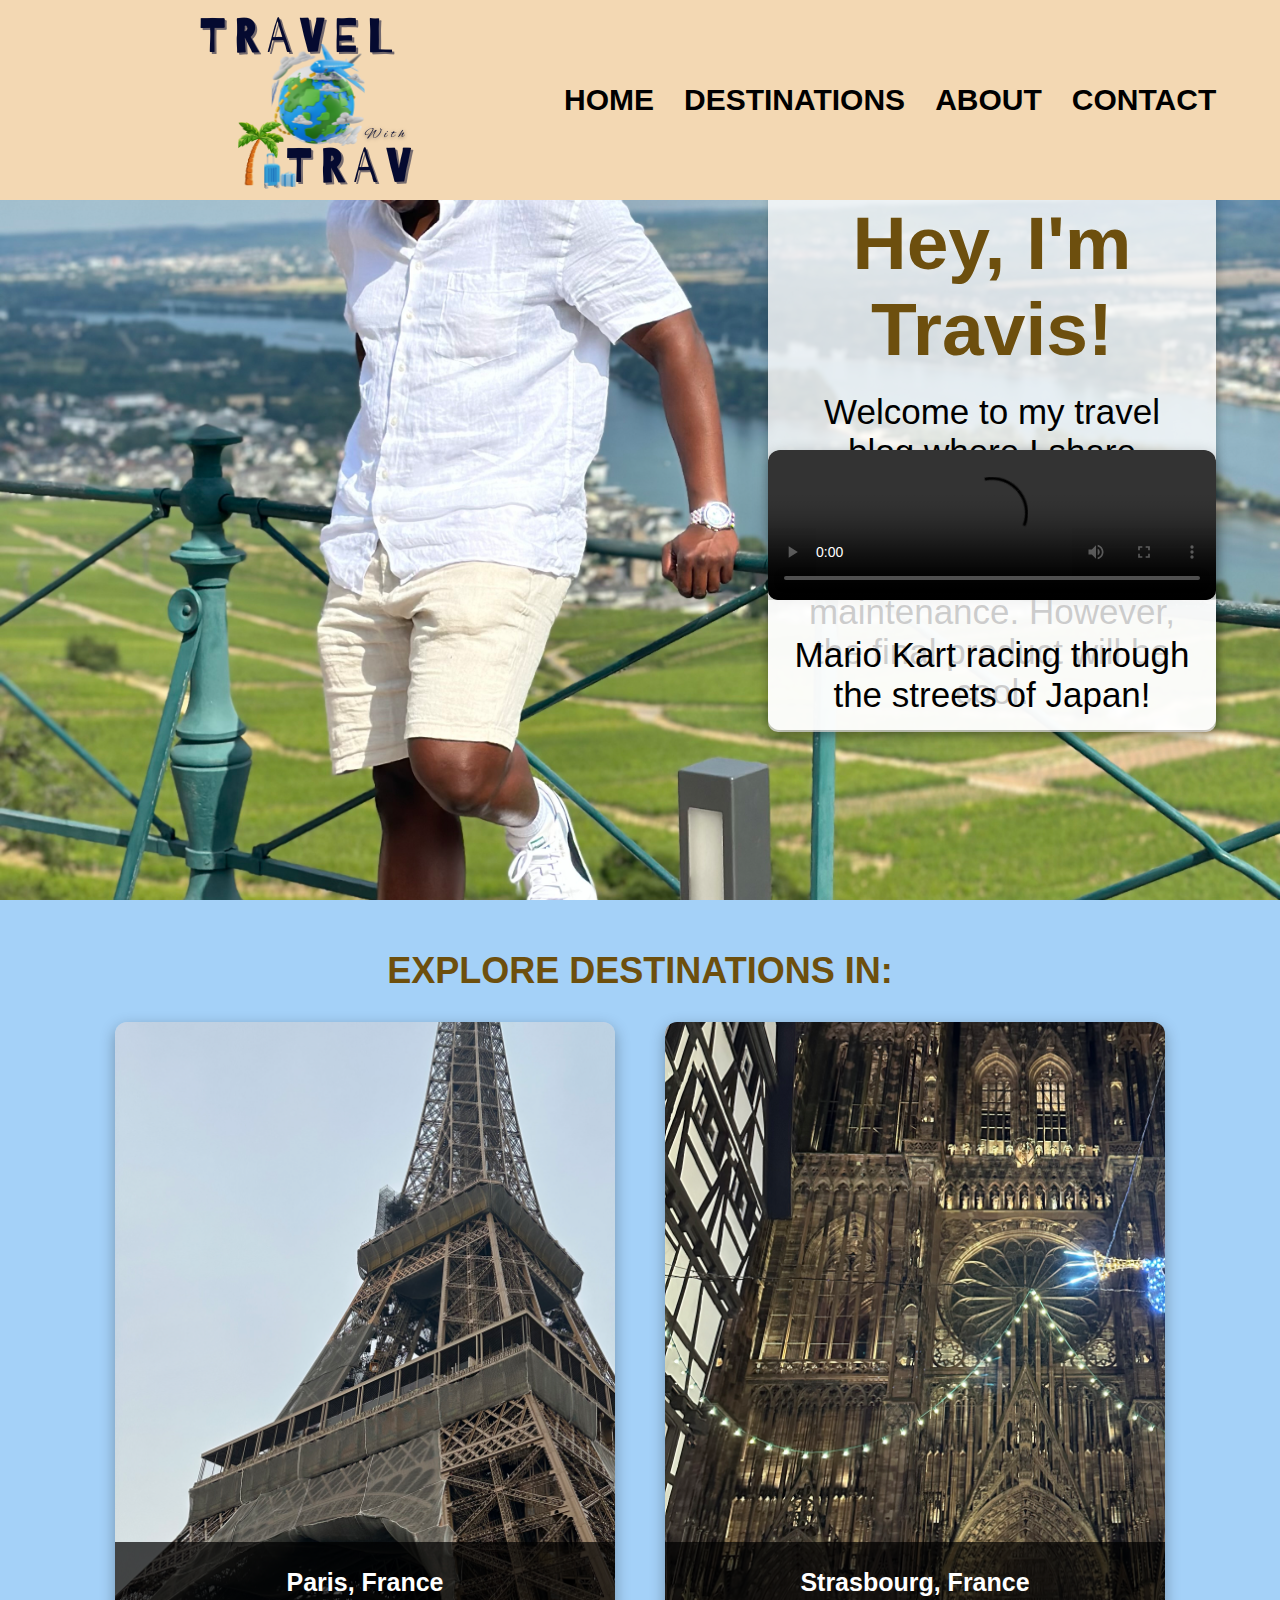
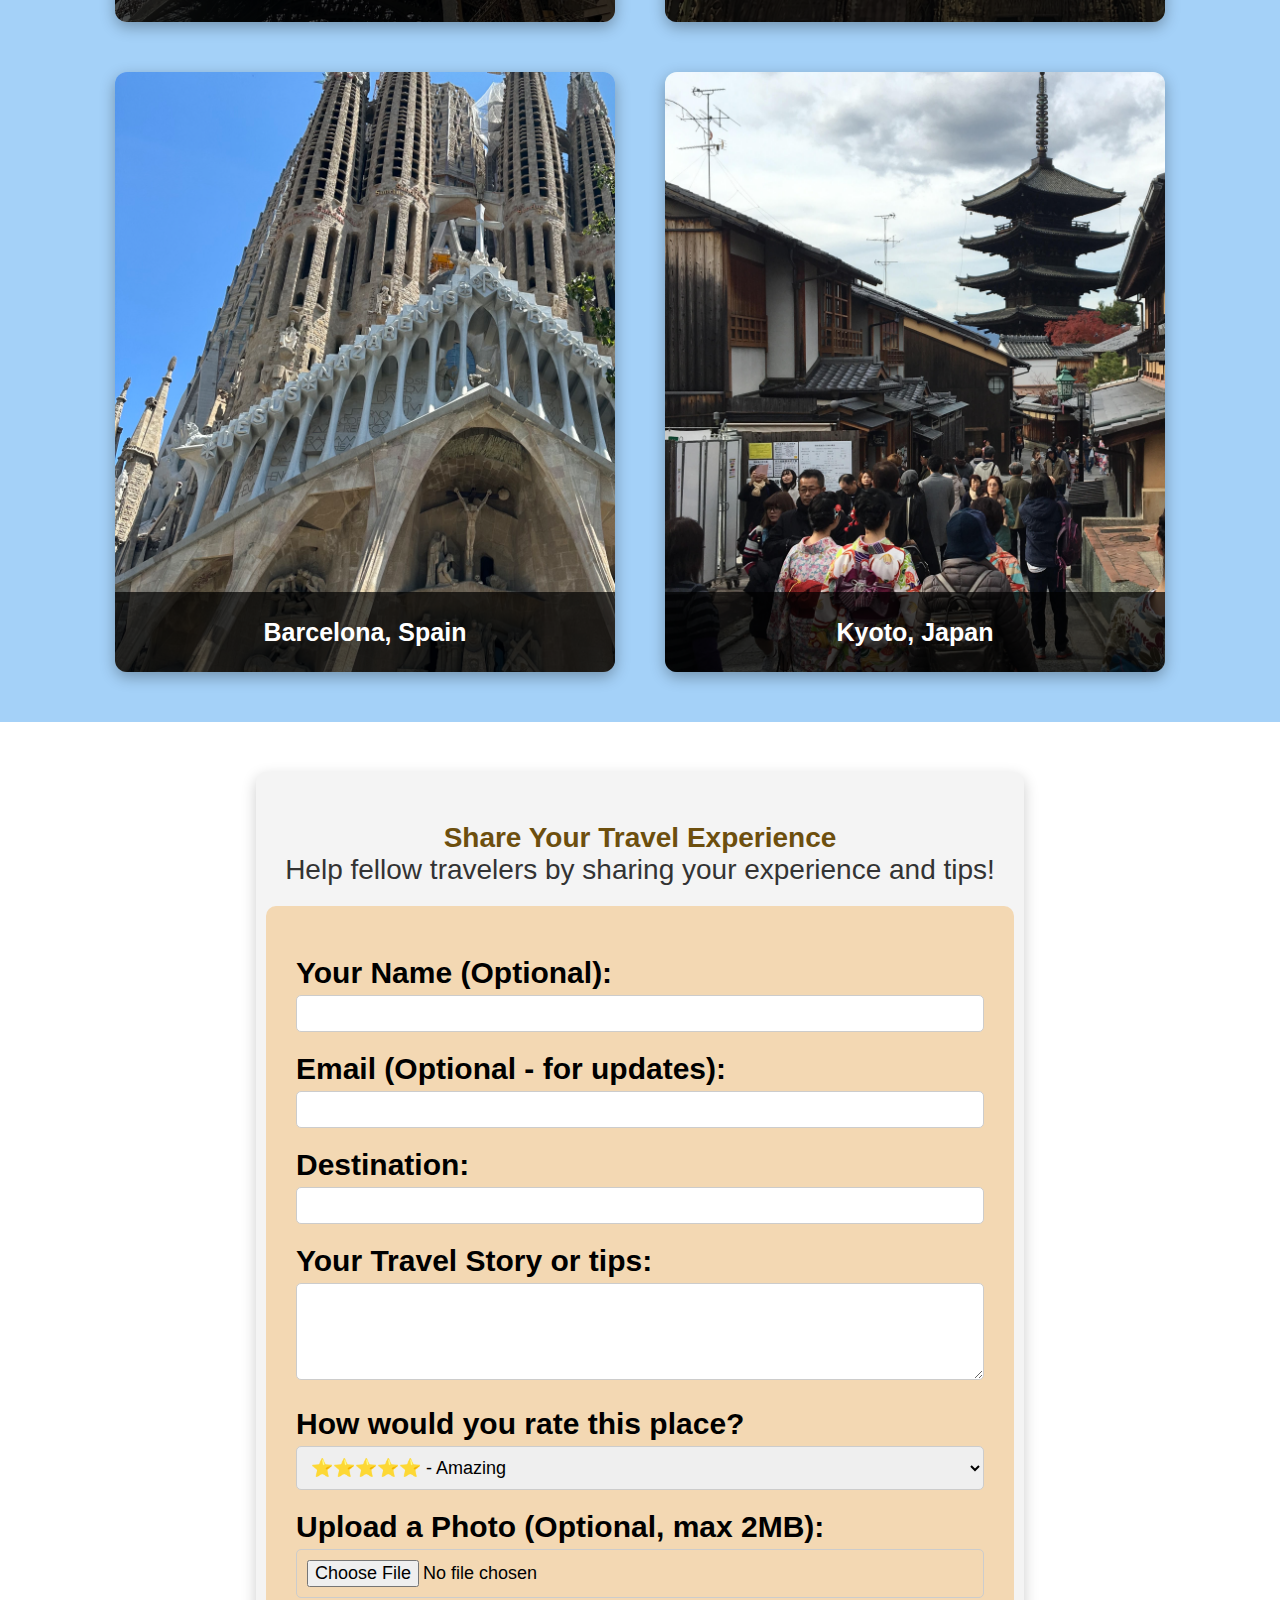
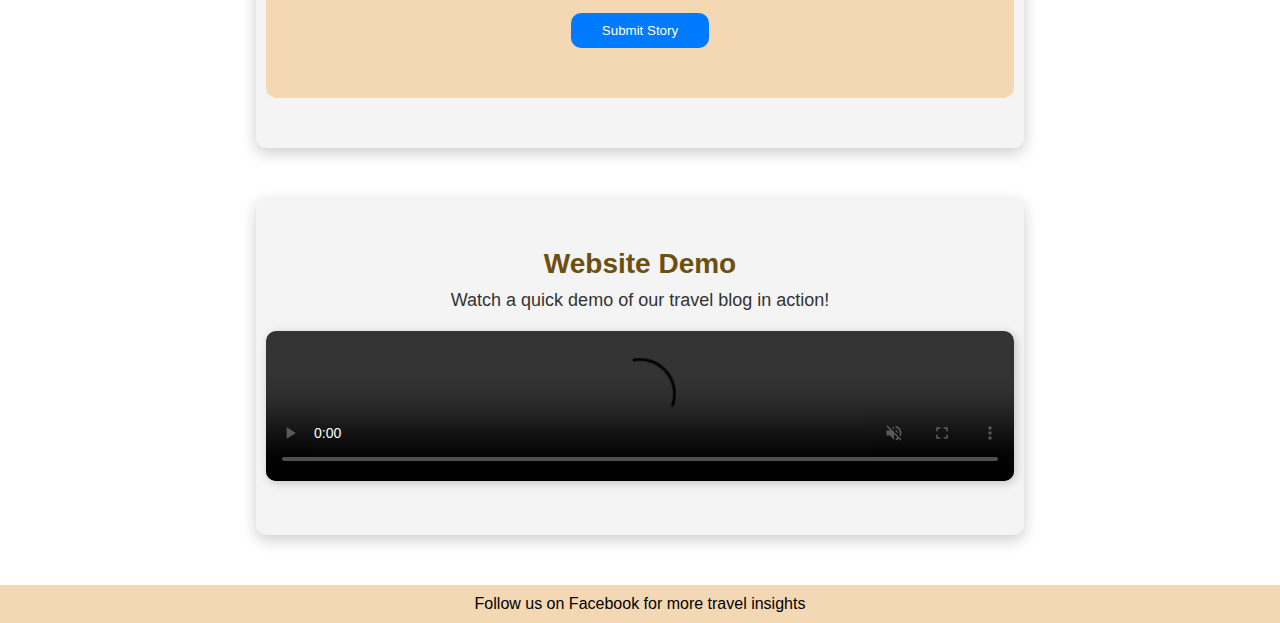
==== commit bb1e4f7a: "added demo video" ====
--- a/index.html
+++ b/index.html
@@ -383,6 +383,40 @@
     display: block;
   }
 }
+.demo-video-section {
+    text-align: center;
+    padding: 50px 10px;
+    background-color: #f4f4f4;
+    border-radius: 10px;
+    width: 60%;
+    margin: 50px auto;
+    box-shadow: 0px 5px 15px rgba(0, 0, 0, 0.2);
+}
+
+.demo-video-section h2 {
+    font-size: 28px;
+    color: #6d4f0e;
+    margin-bottom: 10px;
+}
+
+.demo-video-section p {
+    font-size: 18px;
+    color: #333;
+    margin-bottom: 20px;
+}
+
+.video-container {
+    width: 100%;
+    max-width: 800px;
+    margin: auto;
+}
+
+.video-container video {
+    width: 100%;
+    border-radius: 10px;
+    box-shadow: 2px 2px 10px rgba(0, 0, 0, 0.2);
+}
+
 </style>
 <body>
   <!-- Navigation Menu -->
@@ -420,7 +454,7 @@
       </div>
     </div>
   </section>
-  </section>
+
   
   <script>
     document.addEventListener("DOMContentLoaded", function () {
@@ -532,6 +566,18 @@
 </section>
 
   </section>
+<!-- Demo Video Section -->
+<section class="demo-video-section">
+  <h2>Website Demo</h2>
+  <p>Watch a quick demo of our travel blog in action!</p>
+  <div class="video-container">
+      <video controls autoplay muted loop>
+          <source src="video/demo.mp4" type="video/mp4">
+          Your browser does not support the video tag.
+      </video>
+  </div>
+</section>
+
   <!-- Footer -->
   <footer>
     <p>Follow us on Facebook for more travel insights</p>
